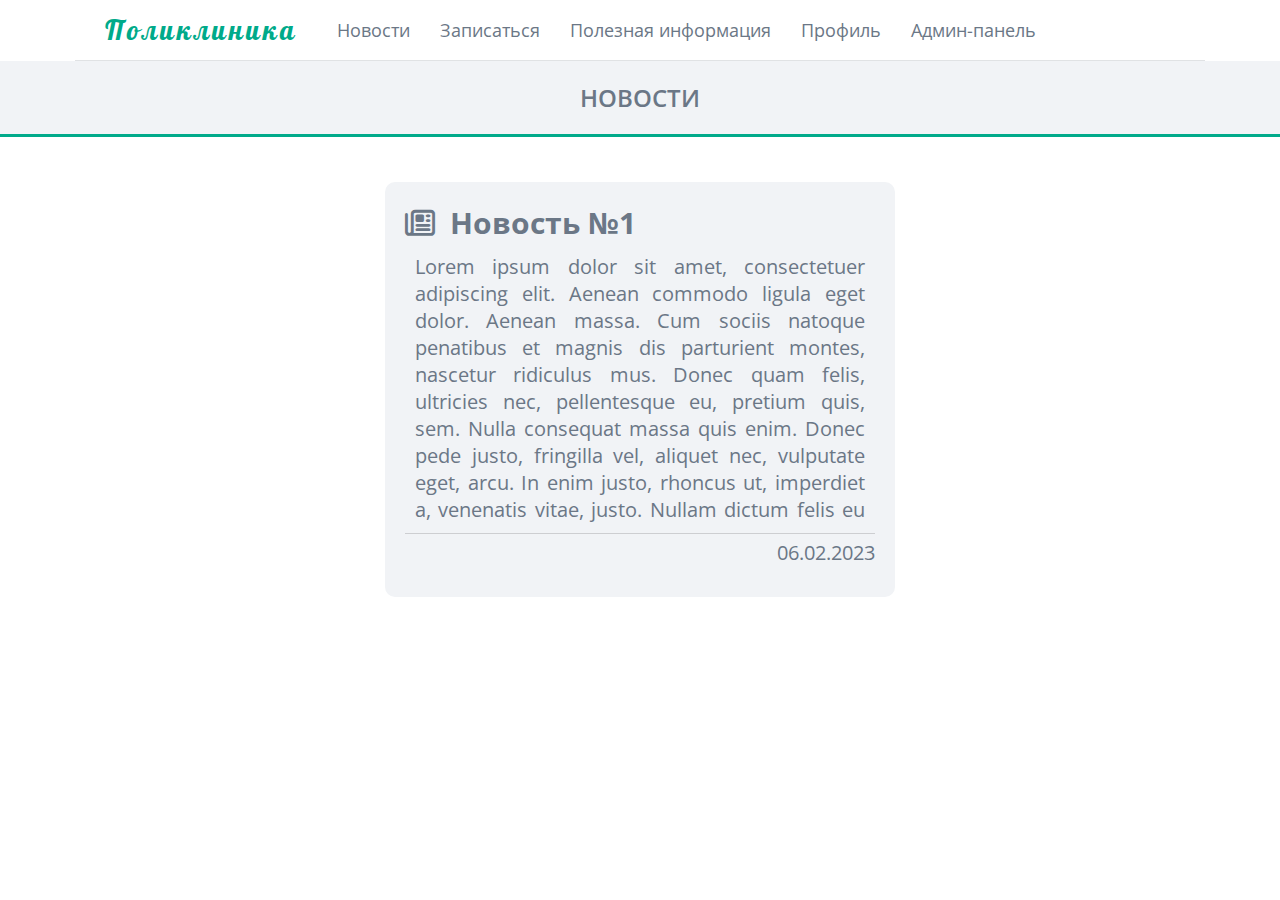
==== index.html @ a5f81257 "Публикация" ====
<!DOCTYPE html>
<html lang="en">
  <head>
    <meta charset="UTF-8" />
    <link rel="stylesheet" href="./index.css" />
    <link rel="preconnect" href="https://fonts.googleapis.com" />
    <link rel="preconnect" href="https://fonts.gstatic.com" crossorigin />
    <link
      href="https://fonts.googleapis.com/css2?family=Open+Sans:ital,wght@0,300;0,400;0,500;0,600;0,700;0,800;1,300;1,400;1,500;1,600;1,700;1,800&family=Roboto:ital,wght@0,100;0,300;0,400;0,500;0,700;0,900;1,100;1,300;1,400;1,500;1,700;1,900&display=swap"
      rel="stylesheet"
    />
    <link rel="preconnect" href="https://fonts.googleapis.com" />
    <link rel="preconnect" href="https://fonts.gstatic.com" crossorigin />
    <link
      href="https://fonts.googleapis.com/css2?family=Lobster&display=swap"
      rel="stylesheet"
    />
    <link
      rel="stylesheet"
      href="https://cdnjs.cloudflare.com/ajax/libs/font-awesome/6.3.0/css/all.min.css"
    />
    <title>Главная</title>
  </head>
  <body>
    <header class="header">
      <div class="header-content">
        <div class="nav">
          <a class="logo nav-item">Поликлиника</a>
          <a class="nav-item active">Новости</a>
          <a class="nav-item" href="./register.html">Записаться</a>
          <a class="nav-item" href="./list.html">Полезная информация</a>
          <a class="nav-item" href="./login.html">Профиль</a>
          <a class="nav-item" href="./admin.html">Админ-панель</a>
        </div>
      </div>
    </header>

    <div class="title-content">НОВОСТИ</div>
    <div class="content">
      <div class="news">
        <h2 class="news-title">
          <i class="fa-regular fa-newspaper"></i>Новость №1
        </h2>
        <div class="news-content">
          <div class="news-text">
            Lorem ipsum dolor sit amet, consectetuer adipiscing elit. Aenean
            commodo ligula eget dolor. Aenean massa. Cum sociis natoque penatibus
            et magnis dis parturient montes, nascetur ridiculus mus. Donec quam
            felis, ultricies nec, pellentesque eu, pretium quis, sem. Nulla
            consequat massa quis enim. Donec pede justo, fringilla vel, aliquet
            nec, vulputate eget, arcu. In enim justo, rhoncus ut, imperdiet a,
            venenatis vitae, justo. Nullam dictum felis eu pede mollis pretium.
          </div>
        </div>
        <div class="news-date">06.02.2023</div>
      </div>
    </div>
  </body>
</html>
---- index.css ----
body {
  margin: 0;
  font-family: 'Open Sans', sans-serif;
  background: rgb(255, 255, 255);
}

::-webkit-scrollbar {
  width: 7px;
}

::-webkit-scrollbar-track {
  background: transparent;
}

::-webkit-scrollbar-thumb {
  background: #afafaf;
}

::-webkit-scrollbar-thumb:hover {
  background: #555;
}

/* Титулка */

.header {
  max-width: 1110px;
  top: 0;
  position: sticky;
  margin: 0 auto 0;
  height: 60px;
  padding: 0 10px;
  border-bottom: 1px solid #e0e2e4;
  background: white;
}

.header-content {
  display: flex;
  justify-content: left;
  align-items: center;
  align-content: center;
  max-width: 1100px;
  height: 100%;
  margin: 0 auto;
}

.logo {
  margin-right: 10px;
  font-size: 27px !important;
  text-align: center;
  font-family: 'Lobster', cursive;
  letter-spacing: 3px;
  color: #00AA8A !important;
}

.nav {
  display: flex;
  justify-content: center;
  align-items: center;
  align-content: center;
}

.nav-item {
  display: inline-block;
  line-height: 31px;
  cursor: pointer;
  text-align: center;
  font-size: 18px;
  color: #6B7786;
  padding: 5px 15px;
  text-decoration: none;
}

.nav-item.active {}

/* ГЛОБАЛЬНО ///////////////////////////////////// */

.content {
  display: flex;
  justify-content: center;
  align-content: flex-start;
  flex-wrap: wrap;
  max-width: 1100px;
  margin: 15px auto 15px;
  padding: 10px;
}

.title-content {
  width: 100%;
  font-size: 24px;
  color: #6B7786;
  text-align: center;
  font-weight: 600;
  padding-top: 20px;
  padding-bottom: 20px;
  border-bottom: 3px solid #00AA8A;
  background-color: #F1F3F6;
}

.title {
  width: 100%;
  text-align: center;
}

.input-wrapper {
  width: 100%;
  max-width: 410px;
  padding: 15px;
  border: 1px solid rgb(209, 209, 209);
  margin: 10px;
  border-radius: 10px;
  background: #F1F3F6
}

.input-title {
  display: block;
  font-weight: bold;
  padding-bottom: 5px;
}

.input {
  width: 100%;
  padding: 10px 5px;
  font-size: 17px;
  border: 1px solid rgb(205, 205, 205);
  border-radius: 5px;
  box-sizing: border-box;
}

.input.half {
  display: inline-block;
  width: calc(50% - 3px);
}

/* Новости */

.news {
  position: relative;
  max-width: calc(50% - 80px);
  height: 375px;
  margin: 20px;
  color: #6B7786;
  font-size: 20px;
  border-radius: 10px;
  padding: 20px;
  background-color: #F1F3F6;
}

.news-title {
  padding: 0;
  margin: 0 0 10px;
  background: #F1F3F6;
}

.fa-newspaper {
  margin-right: 15px;
}

.news-content {
  position: relative;
  padding: 0 10px;
  height: calc(100% - 100px);
  overflow-x: auto;
}

.news-text {
  text-align: justify;
}

.news-date {
  text-align: right;
  margin-top: 5px;
  padding-top: 5px;
  padding-bottom: 5px;
  border-top: 1px solid rgba(0, 0, 0, 0.15);
}

/* Запись */
#register-btn {
  cursor: pointer;
  border: none;
  padding: 10px 20px;
  font-size: 20px;
  color: white;
  border-radius: 5px;
  background: #00AA8A;
}

/* Полезная информация */
.card {
  width: 408px;
  padding: 15px;
  margin: 8px;
  font-size: 20px;
  border-radius: 5px;
  border: 1px solid rgb(226, 226, 226);
  background: #F1F3F6
}

.card-title {
  font-weight: bold;
  margin-bottom: 15px;
}

#search-content {
  width: 100%;
  text-align: center;
  margin-bottom: 15px;
}

#search-content input {
  width: 350px;
  padding: 10px;
  font-size: 17px;
  border-radius: 5px;
  border: 1px solid gray
}

/* Админ панель */
.card-delete {
  cursor: pointer;
  width: calc(100% - 10px);
  color: white;
  padding: 12px 0;
  margin: 15px 5px 5px;
  border-radius: 5px;
  font-weight: bold;
  letter-spacing: 3px;
  border: none;
  background: red;
}

.card-delete:hover {
  background: rgb(169, 28, 28);
}

.btn-content {
  width: 100%;
  padding: 15px 0;
  text-align: center;
}

.info-card {
  width: 300px;
  margin: 10px;
  padding: 15px;
  border-radius: 5px;
  border: 1px solid rgb(226, 226, 226);
  background: #F1F3F6
}

.info-card-title {
  margin-bottom: 30px;
  font-size: 21px;
  font-weight: 600;
}

.info-card-link {
  display: inline-block;
  width: calc(100% - 20px);
  color: white;
  text-align: center;
  padding: 10px;
  margin: 5;
  font-size: 19px;
  border-radius: 5px;
  text-decoration: none;
  background: #00AA8A;
}

.info-card-link:hover {
  text-decoration: underline;
}

.full {
  width: 100%;
  padding: 30px 0 0;
  text-align: center;
}

.reg-btn {
  border: none;
  padding: 10px;
  margin: 0 10px;
  font-size: 19px;
}

.reg-btn.main {
  color: white;
  background: #00AA8A;
}

.reg-btn.main:hover {
  background: #0ff0c7;
}

.table {
  text-align: center;
  padding: 5px;
  border: 1px solid rgb(226, 226, 226);
}

.table th {
  padding: 5px 15px;
  border: 1px solid rgb(226, 226, 226);
  background: #F1F3F6
}

.table td {
  padding: 5px 15px;
}

.line {
  width: 920px;
  text-align: center;
  font-size: 22px;
  font-weight: bold;
  margin: 30px 5px 15px;
  padding-bottom: 10px;
  border-bottom: 1px solid rgb(226, 226, 226);
}

.profile-card{
  width: 100%;
  padding: 10px;
  margin: 10px 0;
  font-size: 19px;
  background: #F1F3F6;
}
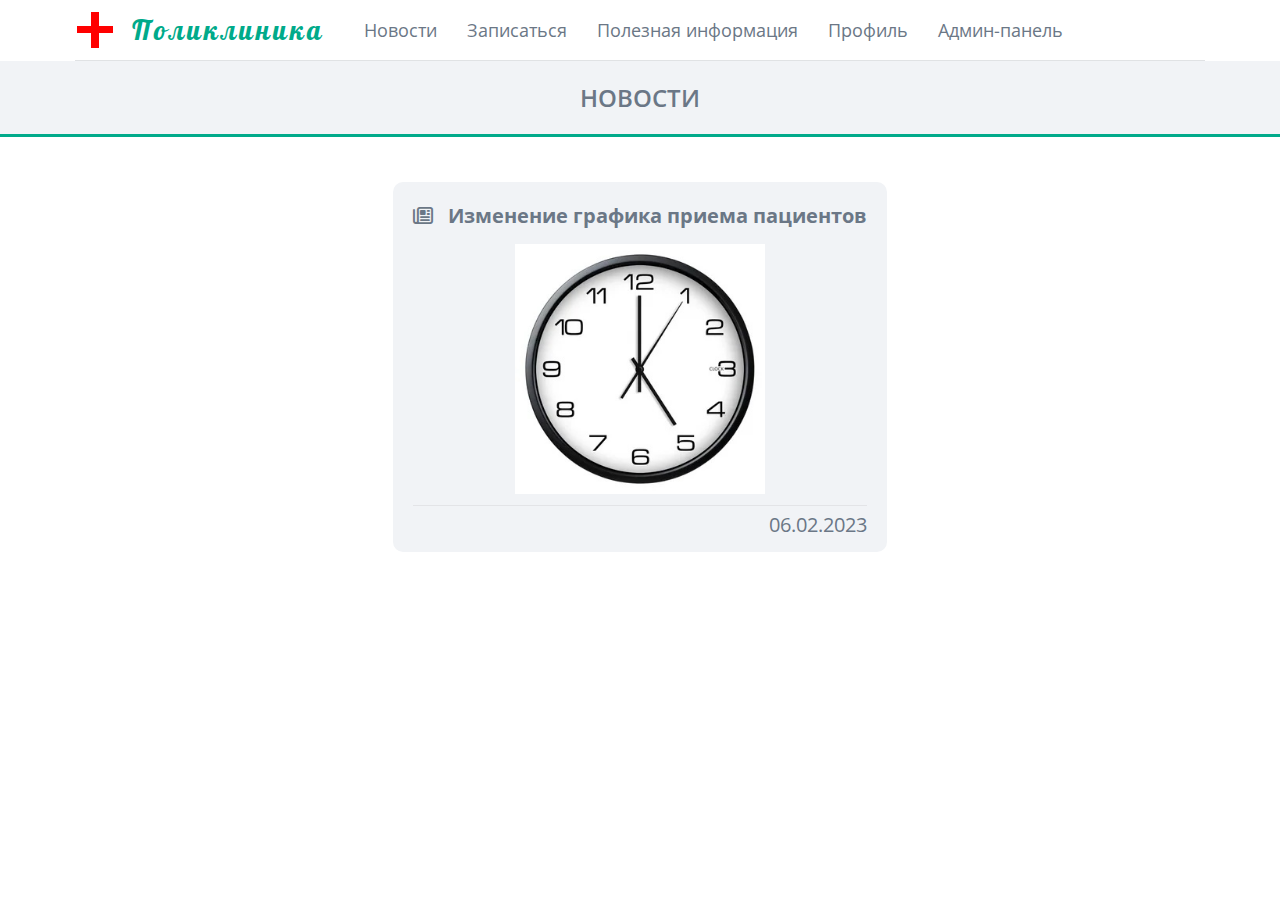
==== commit 514707b3: "обновленно" ====
--- a/index.html
+++ b/index.html
@@ -38,20 +38,11 @@
     <div class="title-content">НОВОСТИ</div>
     <div class="content">
       <div class="news">
-        <h2 class="news-title">
-          <i class="fa-regular fa-newspaper"></i>Новость №1
-        </h2>
-        <div class="news-content">
-          <div class="news-text">
-            Lorem ipsum dolor sit amet, consectetuer adipiscing elit. Aenean
-            commodo ligula eget dolor. Aenean massa. Cum sociis natoque penatibus
-            et magnis dis parturient montes, nascetur ridiculus mus. Donec quam
-            felis, ultricies nec, pellentesque eu, pretium quis, sem. Nulla
-            consequat massa quis enim. Donec pede justo, fringilla vel, aliquet
-            nec, vulputate eget, arcu. In enim justo, rhoncus ut, imperdiet a,
-            venenatis vitae, justo. Nullam dictum felis eu pede mollis pretium.
-          </div>
-        </div>
+        <h4 class="news-title">
+          <i class="fa-regular fa-newspaper"></i>Изменение графика приема
+          пациентов
+        </h4>
+        <img src="./Ze4VuZ0Vmmo.jpg" />
         <div class="news-date">06.02.2023</div>
       </div>
     </div>
--- a/index.css
+++ b/index.css
@@ -23,6 +23,7 @@
 /* Титулка */
 
 .header {
+  z-index: 999;
   max-width: 1110px;
   top: 0;
   position: sticky;
@@ -44,12 +45,33 @@
 }
 
 .logo {
+  margin-left: 27px;
   margin-right: 10px;
   font-size: 27px !important;
   text-align: center;
   font-family: 'Lobster', cursive;
   letter-spacing: 3px;
   color: #00AA8A !important;
+}
+
+.logo::before {
+  position: absolute;
+  content: "";
+  top: 26px;
+  left: 2px;
+  width: 36px;
+  height: 7px;
+  background: red;
+}
+
+.logo::after {
+  position: absolute;
+  content: "";
+  top: 12px;
+  left: 16px;
+  width: 8px;
+  height: 36px;
+  background: red;
 }
 
 .nav {
@@ -136,23 +158,30 @@
 .news {
   position: relative;
   max-width: calc(50% - 80px);
-  height: 375px;
+  height: 330px;
   margin: 20px;
   color: #6B7786;
   font-size: 20px;
   border-radius: 10px;
   padding: 20px;
+  text-align: center;
   background-color: #F1F3F6;
 }
 
 .news-title {
   padding: 0;
-  margin: 0 0 10px;
+  margin: 0 0 15px;
+  text-align: left;
   background: #F1F3F6;
 }
 
 .fa-newspaper {
   margin-right: 15px;
+}
+
+.news img {
+  height: 250px;
+  object-fit: contain;
 }
 
 .news-content {
@@ -171,7 +200,7 @@
   margin-top: 5px;
   padding-top: 5px;
   padding-bottom: 5px;
-  border-top: 1px solid rgba(0, 0, 0, 0.15);
+  border-top: 1px solid rgba(148, 146, 146, 0.15);
 }
 
 /* Запись */
@@ -186,6 +215,45 @@
 }
 
 /* Полезная информация */
+
+.about-card {
+  width: 480px;
+  height: 220px;
+  padding: 15px;
+  margin: 15px;
+  font-size: 20px;
+  border-radius: 5px;
+  text-align: center;
+  border: 1px solid rgb(239, 239, 239);
+  background: #f8f9fb
+}
+
+.fa-phone, .fa-envelope, .fa-discord, .fa-phone-rotary {
+  font-size: 45px;
+  margin-top: 15px;
+  margin-bottom: 15px;
+}
+
+.about-card-title {
+  font-weight: 600;
+  font-size: 30px;
+  margin-bottom: 10px;
+}
+
+.about-card-desc {
+  display: block;
+  position: relative;
+  color: rgb(77, 77, 77);
+  max-height: 55px;
+  padding-bottom: 15px;
+  overflow: hidden;
+}
+
+.about-card-info {
+  margin-top: 15px;
+  color: #00AA8A;
+}
+
 .card {
   width: 408px;
   padding: 15px;
@@ -249,6 +317,7 @@
 }
 
 .info-card-title {
+  text-align: center;
   margin-bottom: 30px;
   font-size: 21px;
   font-weight: 600;
@@ -319,7 +388,7 @@
   border-bottom: 1px solid rgb(226, 226, 226);
 }
 
-.profile-card{
+.profile-card {
   width: 100%;
   padding: 10px;
   margin: 10px 0;
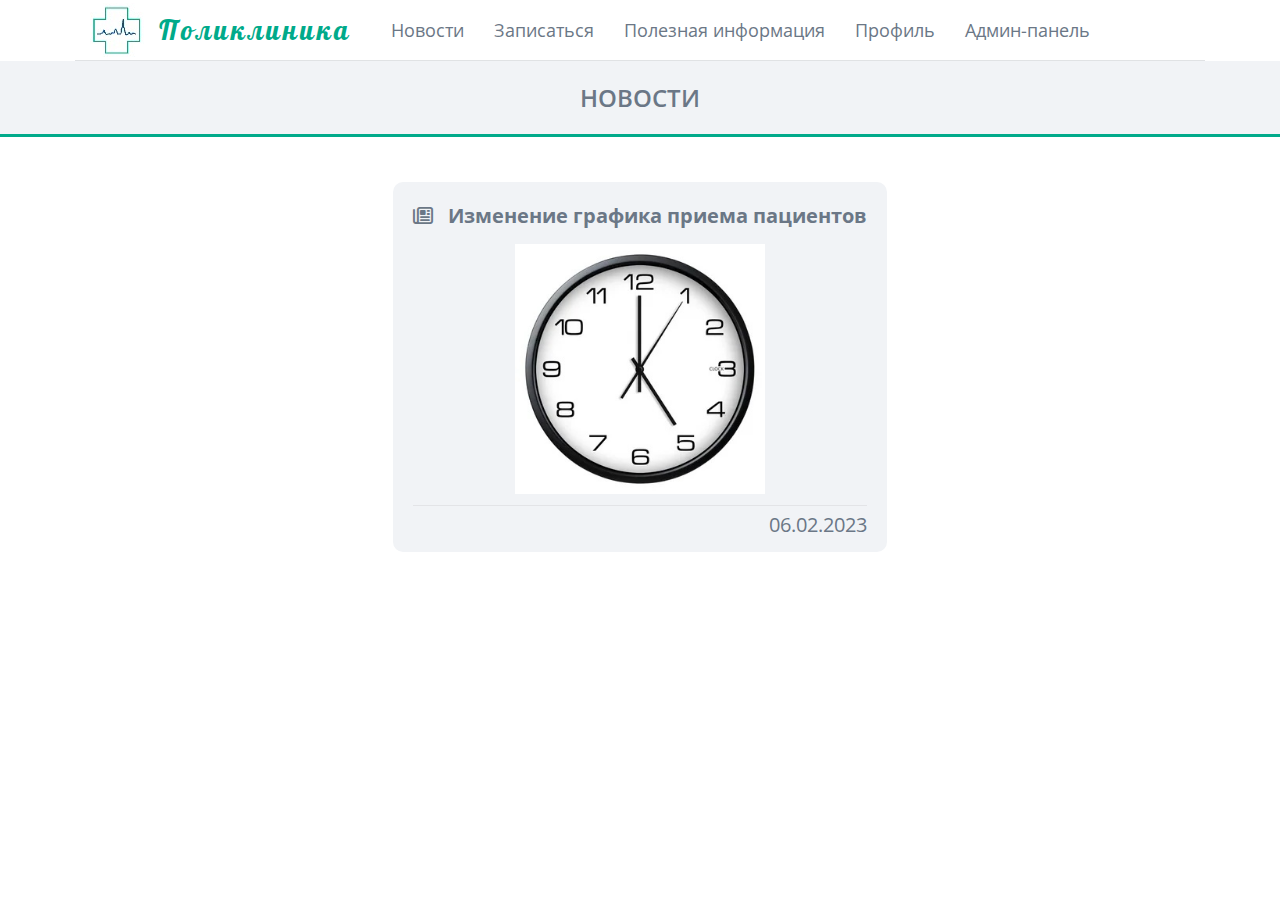
==== commit 8196ac44: "Обновленно" ====
--- a/index.html
+++ b/index.html
@@ -25,6 +25,7 @@
     <header class="header">
       <div class="header-content">
         <div class="nav">
+          <img src="./logo.png"/>
           <a class="logo nav-item">Поликлиника</a>
           <a class="nav-item active">Новости</a>
           <a class="nav-item" href="./register.html">Записаться</a>
--- a/index.css
+++ b/index.css
@@ -45,7 +45,7 @@
 }
 
 .logo {
-  margin-left: 27px;
+  margin-left: 0;
   margin-right: 10px;
   font-size: 27px !important;
   text-align: center;
@@ -54,25 +54,25 @@
   color: #00AA8A !important;
 }
 
-.logo::before {
+/* .logo::before {
   position: absolute;
   content: "";
-  top: 26px;
-  left: 2px;
-  width: 36px;
-  height: 7px;
+  top: 21px;
+  left: 4px;
+  width: 37px;
+  height: 16px;
   background: red;
 }
 
 .logo::after {
   position: absolute;
   content: "";
-  top: 12px;
+  top: 10px;
   left: 16px;
-  width: 8px;
+  width: 15px;
   height: 36px;
   background: red;
-}
+} */
 
 .nav {
   display: flex;
@@ -394,4 +394,32 @@
   margin: 10px 0;
   font-size: 19px;
   background: #F1F3F6;
+}
+
+.t {
+  width: 390px;
+  padding: 10px;
+  border-radius: 5px;
+  border: 2px solid rgb(229, 229, 229);
+  background: rgb(245, 244, 244);
+}
+
+.t-title {
+  text-align: center;
+  font-size: 19px;
+  font-weight: bold;
+  margin-bottom: 20px;
+}
+
+.t-title-sub {
+  font-weight: 500;
+  padding: 5px 0;
+}
+
+.t-btn {
+  color: white;
+  padding: 5px 10px;
+  border: 1px solid gray;
+  border-radius: 5px;
+  background: rgb(219, 22, 22);
 }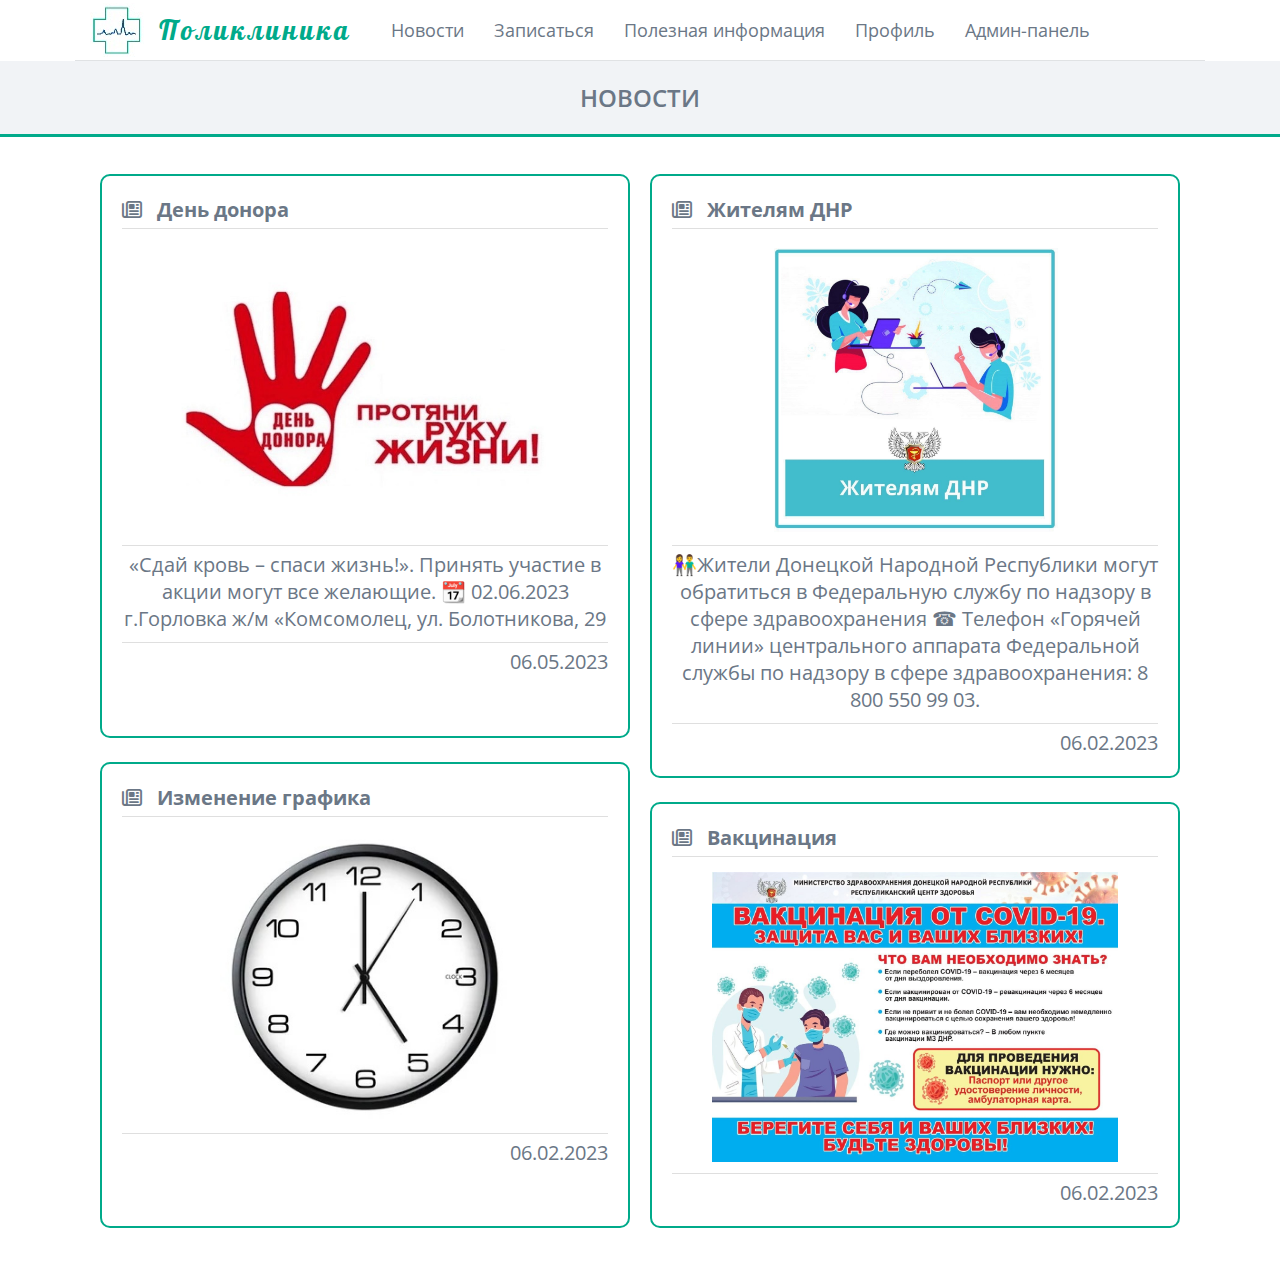
==== commit 08351620: "Обновленно" ====
--- a/index.html
+++ b/index.html
@@ -25,7 +25,7 @@
     <header class="header">
       <div class="header-content">
         <div class="nav">
-          <img src="./logo.png"/>
+          <img src="./logo.png" />
           <a class="logo nav-item">Поликлиника</a>
           <a class="nav-item active">Новости</a>
           <a class="nav-item" href="./register.html">Записаться</a>
@@ -38,13 +38,51 @@
 
     <div class="title-content">НОВОСТИ</div>
     <div class="content">
-      <div class="news">
-        <h4 class="news-title">
-          <i class="fa-regular fa-newspaper"></i>Изменение графика приема
-          пациентов
-        </h4>
-        <img src="./Ze4VuZ0Vmmo.jpg" />
-        <div class="news-date">06.02.2023</div>
+      <div class="column">
+        <div class="news">
+          <h4 class="news-title">
+            <i class="fa-regular fa-newspaper"></i>День донора
+          </h4>
+          <img src="./img/zGizFGYByYw.jpg" />
+          <div class="news-date desc">
+            «Сдай кровь – спаси жизнь!». Принять участие в акции могут все
+            желающие. 📆 02.06.2023 г.Горловка ж/м «Комсомолец, ул. Болотникова,
+            29
+          </div>
+          <div class="news-date">06.05.2023</div>
+        </div>
+
+        <div class="news">
+          <h4 class="news-title">
+            <i class="fa-regular fa-newspaper"></i>Изменение графика
+          </h4>
+          <img src="./img/Ze4VuZ0Vmmo.jpg" />
+          <div class="news-date">06.02.2023</div>
+        </div>
+      </div>
+
+      <div class="column">
+        <div class="news">
+          <h4 class="news-title">
+            <i class="fa-regular fa-newspaper"></i>Жителям ДНР
+          </h4>
+          <img src="./img/XWCSrmR9RgA.jpg" />
+          <div class="news-date desc">
+            👫Жители Донецкой Народной Республики могут обратиться в Федеральную
+            службу по надзору в сфере здравоохранения ☎ Телефон «Горячей линии»
+            центрального аппарата Федеральной службы по надзору в сфере
+            здравоохранения: 8 800 550 99 03.
+          </div>
+          <div class="news-date">06.02.2023</div>
+        </div>
+
+        <div class="news">
+          <h4 class="news-title">
+            <i class="fa-regular fa-newspaper"></i>Вакцинация
+          </h4>
+          <img src="./img/QoB8apnzSI0.jpg" />
+          <div class="news-date">06.02.2023</div>
+        </div>
       </div>
     </div>
   </body>
--- a/index.css
+++ b/index.css
@@ -155,24 +155,33 @@
 
 /* Новости */
 
+.column {
+  width: 50%;
+  display: flex;
+  flex-wrap: wrap;
+  justify-content: center;
+}
+
 .news {
   position: relative;
-  max-width: calc(50% - 80px);
-  height: 330px;
-  margin: 20px;
+  width: calc(100% - 64px);
+  height: auto;
   color: #6B7786;
   font-size: 20px;
   border-radius: 10px;
   padding: 20px;
-  text-align: center;
-  background-color: #F1F3F6;
+  margin: 12px 10px;
+  text-align: center;
+  border: 2px solid #00AA8A;
+  background-color: #ffffff;
 }
 
 .news-title {
   padding: 0;
   margin: 0 0 15px;
   text-align: left;
-  background: #F1F3F6;
+  padding-bottom: 5px;
+  border-bottom: 1px solid rgba(149, 149, 149, 0.3);
 }
 
 .fa-newspaper {
@@ -180,7 +189,9 @@
 }
 
 .news img {
-  height: 250px;
+  width: 100%;
+  height: 290px;
+  overflow: hidden;
   object-fit: contain;
 }
 
@@ -199,8 +210,13 @@
   text-align: right;
   margin-top: 5px;
   padding-top: 5px;
+  height: auto;
+  border-top: 1px solid rgba(149, 149, 149, 0.3);
+}
+
+.news-date.desc {
+  text-align: center;
   padding-bottom: 5px;
-  border-top: 1px solid rgba(148, 146, 146, 0.15);
 }
 
 /* Запись */
@@ -254,14 +270,21 @@
   color: #00AA8A;
 }
 
+#admin-content {
+  border-radius: 10px;
+  padding: 12px 0;
+  border: 1px solid rgb(227, 227, 227);
+  background: #F1F3F6
+}
+
 .card {
-  width: 408px;
+  width: 308px;
   padding: 15px;
   margin: 8px;
   font-size: 20px;
   border-radius: 5px;
-  border: 1px solid rgb(226, 226, 226);
-  background: #F1F3F6
+  border: 1px solid rgb(213, 213, 213);
+  background: #fdfdfd
 }
 
 .card-title {
@@ -287,18 +310,20 @@
 .card-delete {
   cursor: pointer;
   width: calc(100% - 10px);
-  color: white;
+  color: black;
   padding: 12px 0;
   margin: 15px 5px 5px;
   border-radius: 5px;
   font-weight: bold;
   letter-spacing: 3px;
-  border: none;
+  border: 2px solid rgb(183, 30, 30);
+  background: transparent;
+}
+
+.card-delete:hover {
+  border: 2px solid red;
+  color: white;
   background: red;
-}
-
-.card-delete:hover {
-  background: rgb(169, 28, 28);
 }
 
 .btn-content {
@@ -422,4 +447,10 @@
   border: 1px solid gray;
   border-radius: 5px;
   background: rgb(219, 22, 22);
+}
+
+#doctor-category {
+  position: relative;
+  width: 250px;
+  margin: 10px;
 }